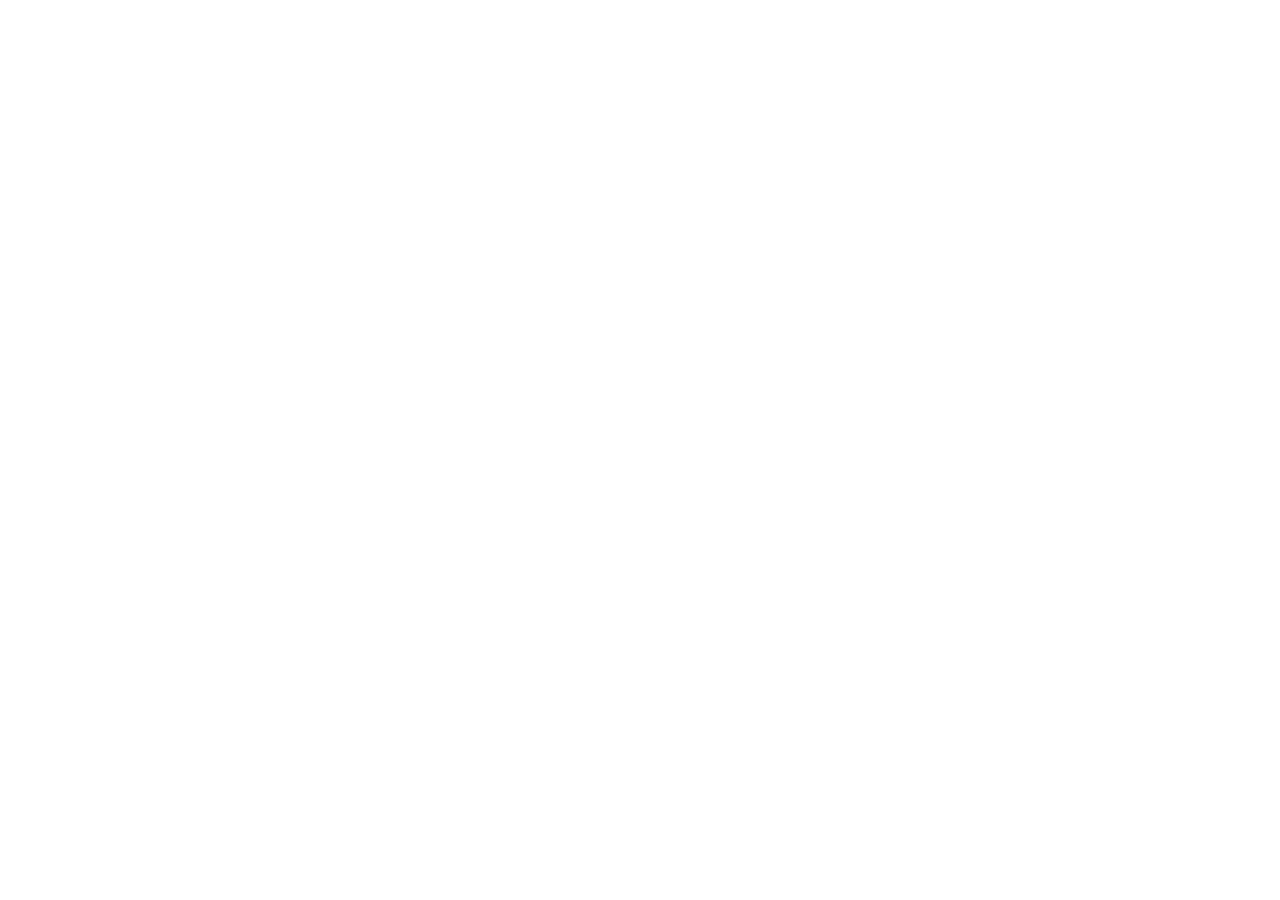
==== creditos.html @ 5a338950 "Consertei problemas no layout da página principal, aprimorei seu estilo, inseri um easter-egg, organ" ====
<!DOCTYPE html>
<html lang="en">
<head>
    <meta charset="UTF-8">
    <meta name="viewport" content="width=device-width, initial-scale=1.0">
    <title>Créditos</title>
</head>
<body>
    
</body>
</html>
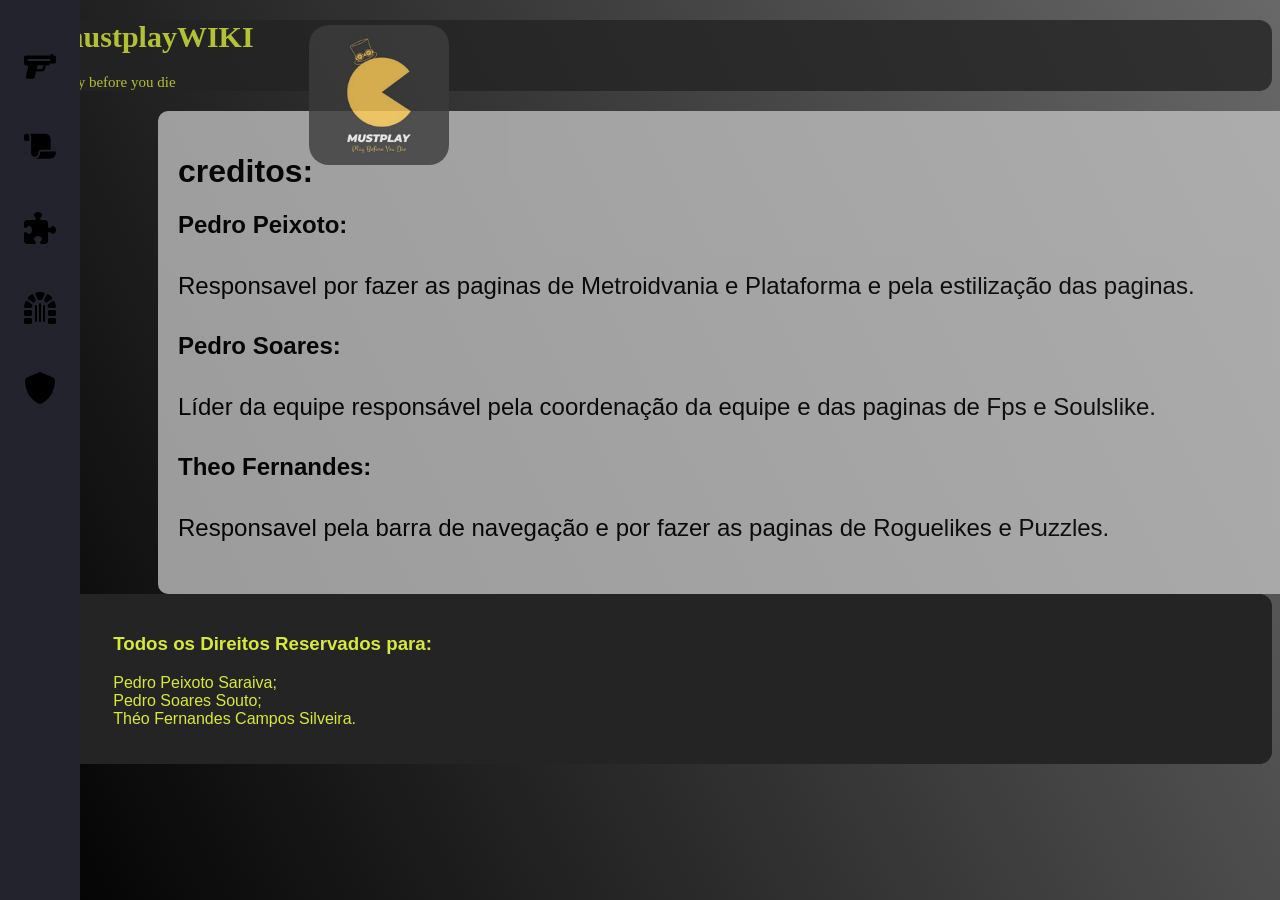
==== commit 9f6d7405: "adicionei footer e navbar na pagina de fps e fiz a pagina de creditos" ====
--- a/creditos.html
+++ b/creditos.html
@@ -4,8 +4,76 @@
     <meta charset="UTF-8">
     <meta name="viewport" content="width=device-width, initial-scale=1.0">
     <title>Créditos</title>
+    <link rel="stylesheet" href="estilos.css">
 </head>
 <body>
-    
+    <header>
+        <img id="logo" src="imgs/logo.jpg">
+        <h1>mustplayWIKI</h1>
+        <p>Play before you die</p>
+        <a href="https://freepacman.org/#google_vignette" target="_blank"><img  id="easter-egg" src="imgs/easter-egg.png"></a>
+    </header>
+    <nav class="navbar">
+        <ul class="navbar-nav">
+            <li>
+                <a href="generos/fps.html" class="nav-link">
+                    <svg xmlns="http://www.w3.org/2000/svg" viewBox="0 0 576 512">
+                        <path d="M528 56c0-13.3-10.7-24-24-24s-24 10.7-24 24l0 8L32 64C14.3 64 0 78.3 0 96L0 208c0 17.7 14.3 32 32 32l10 0c20.8 0 36.1 19.6 31 39.8L33 440.2c-2.4 9.6-.2 19.7 5.8 27.5S54.1 480 64 480l96 0c14.7 0 27.5-10 31-24.2L217 352l104.5 0c23.7 0 44.8-14.9 52.7-37.2L400.9 240l31.1 0c8.5 0 16.6-3.4 22.6-9.4L477.3 208l66.7 0c17.7 0 32-14.3 32-32l0-80c0-17.7-14.3-32-32-32l-16 0 0-8zM321.4 304L229 304l16-64 105 0-21 58.7c-1.1 3.2-4.2 5.3-7.5 5.3zM80 128l384 0c8.8 0 16 7.2 16 16s-7.2 16-16 16L80 160c-8.8 0-16-7.2-16-16s7.2-16 16-16z"/>
+                    </svg>
+                    <span class="link-text">FPS</span>
+                </a>
+            </li>
+            <li>
+                <a href="generos/metroidvania.html" class="nav-link">
+                    <svg xmlns="http://www.w3.org/2000/svg" viewBox="0 0 576 512">
+                        <path d="M0 80l0 48c0 17.7 14.3 32 32 32l16 0 48 0 0-80c0-26.5-21.5-48-48-48S0 53.5 0 80zM112 32c10 13.4 16 30 16 48l0 304c0 35.3 28.7 64 64 64s64-28.7 64-64l0-5.3c0-32.4 26.3-58.7 58.7-58.7L480 320l0-192c0-53-43-96-96-96L112 32zM464 480c61.9 0 112-50.1 112-112c0-8.8-7.2-16-16-16l-245.3 0c-14.7 0-26.7 11.9-26.7 26.7l0 5.3c0 53-43 96-96 96l176 0 96 0z"/>
+                    </svg>
+                    <span class="link-text">Metroidvanias</span>
+                </a>
+            </li>
+            <li>
+                <a href="generos/puzzle.html" class="nav-link">
+                    <svg xmlns="http://www.w3.org/2000/svg" viewBox="0 0 512 512">
+                        <path d="M192 104.8c0-9.2-5.8-17.3-13.2-22.8C167.2 73.3 160 61.3 160 48c0-26.5 28.7-48 64-48s64 21.5 64 48c0 13.3-7.2 25.3-18.8 34c-7.4 5.5-13.2 13.6-13.2 22.8c0 12.8 10.4 23.2 23.2 23.2l56.8 0c26.5 0 48 21.5 48 48l0 56.8c0 12.8 10.4 23.2 23.2 23.2c9.2 0 17.3-5.8 22.8-13.2c8.7-11.6 20.7-18.8 34-18.8c26.5 0 48 28.7 48 64s-21.5 64-48 64c-13.3 0-25.3-7.2-34-18.8c-5.5-7.4-13.6-13.2-22.8-13.2c-12.8 0-23.2 10.4-23.2 23.2L384 464c0 26.5-21.5 48-48 48l-56.8 0c-12.8 0-23.2-10.4-23.2-23.2c0-9.2 5.8-17.3 13.2-22.8c11.6-8.7 18.8-20.7 18.8-34c0-26.5-28.7-48-64-48s-64 21.5-64 48c0 13.3 7.2 25.3 18.8 34c7.4 5.5 13.2 13.6 13.2 22.8c0 12.8-10.4 23.2-23.2 23.2L48 512c-26.5 0-48-21.5-48-48L0 343.2C0 330.4 10.4 320 23.2 320c9.2 0 17.3 5.8 22.8 13.2C54.7 344.8 66.7 352 80 352c26.5 0 48-28.7 48-64s-21.5-64-48-64c-13.3 0-25.3 7.2-34 18.8C40.5 250.2 32.4 256 23.2 256C10.4 256 0 245.6 0 232.8L0 176c0-26.5 21.5-48 48-48l120.8 0c12.8 0 23.2-10.4 23.2-23.2z"/>
+                    </svg>
+                    <span class="link-text">Puzzles</span>
+                </a>
+            </li>
+            <li>
+                <a href="generos/roguelike.html" class="nav-link">
+                        <svg xmlns="http://www.w3.org/2000/svg" viewBox="0 0 512 512">
+                            <path d="M336.6 156.5c1.3 1.1 2.7 2.2 3.9 3.3c9.3 8.2 23 10.5 33.4 3.6l67.6-45.1c11.4-7.6 14.2-23.2 5.1-33.4C430 66.6 410.9 50.6 389.7 37.6c-11.9-7.3-26.9-1.4-32.1 11.6l-30.5 76.2c-4.5 11.1 .2 23.6 9.5 31.2zM328 36.8c5.1-12.8-1.6-27.4-15-30.5C294.7 2.2 275.6 0 256 0s-38.7 2.2-57 6.4C185.5 9.4 178.8 24 184 36.8l30.3 75.8c4.5 11.3 16.8 17.2 29 16c4.2-.4 8.4-.6 12.7-.6s8.6 .2 12.7 .6c12.1 1.2 24.4-4.7 29-16L328 36.8zM65.5 85c-9.1 10.2-6.3 25.8 5.1 33.4l67.6 45.1c10.3 6.9 24.1 4.6 33.4-3.6c1.3-1.1 2.6-2.3 4-3.3c9.3-7.5 13.9-20.1 9.5-31.2L154.4 49.2c-5.2-12.9-20.3-18.8-32.1-11.6C101.1 50.6 82 66.6 65.5 85zm314 137.1c.9 3.3 1.7 6.6 2.3 10c2.5 13 13 23.9 26.2 23.9l80 0c13.3 0 24.1-10.8 22.9-24c-2.5-27.2-9.3-53.2-19.7-77.3c-5.5-12.9-21.4-16.6-33.1-8.9l-68.6 45.7c-9.8 6.5-13.2 19.2-10 30.5zM53.9 145.8c-11.6-7.8-27.6-4-33.1 8.9C10.4 178.8 3.6 204.8 1.1 232c-1.2 13.2 9.6 24 22.9 24l80 0c13.3 0 23.8-10.8 26.2-23.9c.6-3.4 1.4-6.7 2.3-10c3.1-11.4-.2-24-10-30.5L53.9 145.8zM104 288l-80 0c-13.3 0-24 10.7-24 24l0 48c0 13.3 10.7 24 24 24l80 0c13.3 0 24-10.7 24-24l0-48c0-13.3-10.7-24-24-24zm304 0c-13.3 0-24 10.7-24 24l0 48c0 13.3 10.7 24 24 24l80 0c13.3 0 24-10.7 24-24l0-48c0-13.3-10.7-24-24-24l-80 0zM24 416c-13.3 0-24 10.7-24 24l0 48c0 13.3 10.7 24 24 24l80 0c13.3 0 24-10.7 24-24l0-48c0-13.3-10.7-24-24-24l-80 0zm384 0c-13.3 0-24 10.7-24 24l0 48c0 13.3 10.7 24 24 24l80 0c13.3 0 24-10.7 24-24l0-48c0-13.3-10.7-24-24-24l-80 0zM272 192c0-8.8-7.2-16-16-16s-16 7.2-16 16l0 272c0 8.8 7.2 16 16 16s16-7.2 16-16l0-272zm-64 32c0-8.8-7.2-16-16-16s-16 7.2-16 16l0 240c0 8.8 7.2 16 16 16s16-7.2 16-16l0-240zm128 0c0-8.8-7.2-16-16-16s-16 7.2-16 16l0 240c0 8.8 7.2 16 16 16s16-7.2 16-16l0-240z"/>
+                        </svg>
+                    <span class="link-text">Roguelikes</span>
+                </a>
+            </li>
+            <li>
+                <a href="generos/soulslike.html" class="nav-link">
+                    <svg xmlns="http://www.w3.org/2000/svg" viewBox="0 0 512 512">
+                        <path d="M256 0c4.6 0 9.2 1 13.4 2.9L457.7 82.8c22 9.3 38.4 31 38.3 57.2c-.5 99.2-41.3 280.7-213.6 363.2c-16.7 8-36.1 8-52.8 0C57.3 420.7 16.5 239.2 16 140c-.1-26.2 16.3-47.9 38.3-57.2L242.7 2.9C246.8 1 251.4 0 256 0z"/>
+                    </svg>
+                    <span class="link-text">Soulslikes</span>
+                </a>
+            </li>
+        </ul>
+    </nav>
+    <main class="montserrat pag-creditos">
+        <h1>creditos:</h1>
+        <h2>Pedro Peixoto:</h2>
+        <p>Responsavel por fazer as paginas de Metroidvania e Plataforma e pela estilização das paginas.</p>
+        <h2>Pedro Soares:</h2>
+        <p>Líder da equipe responsável pela coordenação da equipe e das paginas de Fps e Soulslike.</p>
+        <h2>Theo Fernandes:</h2>
+        <p>Responsavel pela barra de navegação e por fazer as paginas de Roguelikes e Puzzles.</p>
+    </main>
+    <footer>
+        <footer class="montserrat">
+            <h3 class="creditos">Todos os Direitos Reservados para:</h3>
+            <ul class="creditos">
+                <li>Pedro Peixoto Saraiva;</li>
+                <li>Pedro Soares Souto;</li>
+                <li>Théo Fernandes Campos Silveira.</li>
+            </ul>
+    </footer>
 </body>
 </html>
--- a/estilos.css
+++ b/estilos.css
@@ -0,0 +1,219 @@
+:root {
+  font-size: 16px;
+  --text-primary: #b6b6b6;
+  --bg-primary: #23232e;
+  --link-creditos: rgb(113, 138, 252);
+}
+
+  
+html, body {
+  min-height: 100%;
+  padding: 0;
+  background-repeat: no-repeat;
+  background-size: cover;
+}
+  
+body {
+  background-image: linear-gradient(63deg, #000, #686868);
+  z-index: 0;
+}
+  
+.montserrat{
+  font-family: "Montserrat", sans-serif;
+  font-optical-sizing: auto;
+  font-weight: 400;
+  font-style: normal;
+  padding: 20px;
+}
+  
+header {
+  z-index: 1;
+  opacity: 0.8;
+  color: #d7e93b;
+  font-size: 15px;
+  background-color: #252424;
+  border-radius: 13px;
+  position: relative;
+  margin-left: 4%;
+  clear: right;
+}
+  
+main {
+  color: black;
+  background-color: #bebebe;
+  width: 86.9%;
+  margin-left: 150px;
+  margin-right: auto;
+  border-radius: 10px;
+  text-align: justify;
+  padding: 10px;
+  opacity: 0.8;
+  margin-top: 20px
+}
+
+.navbar {
+  width: 5rem;
+  height: 100vh;
+  position: fixed;
+  background-color: var(--bg-primary);
+  transition: width 200ms ease;
+  z-index: 3;
+  bottom: 0;
+  left: 0;
+}
+
+.navbar-nav {
+  list-style: none;
+  padding: 0;
+  margin: 0;
+  display: flex;
+  flex-direction: column;
+  align-items: start;
+  justify-content: flex-start;
+}
+
+.nav-link {
+  display: flex;
+  align-items: flex-end;
+  justify-content: flex-start;
+  height: 5rem;
+  color: var(--text-primary);
+  text-decoration: none;
+}
+
+.link-text {
+  display: none;
+  margin-left: 1rem;
+}
+
+.nav-link svg {
+  min-width: 2rem;
+  margin: auto 1.5rem;
+  padding-top: 52px;
+}
+
+.nav-link:hover {
+  color: rgb(255, 238, 0);
+}
+
+.navbar:hover {
+    width: 16rem;
+}
+
+.navbar:hover .link-text {
+  display: inline-block;
+  margin-top: auto;
+}
+  
+.creditos {
+  list-style: none;
+  padding-left: 3%;
+}
+  
+footer {
+  background-color: #252424;
+  color: #d7e93b;
+  border-radius: 13px;
+  width: 100%;
+  box-sizing: border-box;
+  z-index: 999;
+  padding-left: 50px;
+}
+
+  .titulo {
+  font-size: 30px;
+  text-align: center;
+}
+
+.foto {
+  float: right;
+  margin-top: 20px;
+  margin-left: 20px;
+  opacity: 1.0;
+  scale: 0.8;
+  border-radius: 13px;
+}
+
+main > p {
+  font-size: 1.5rem;
+  line-height: 45px;
+}
+
+#foto{
+  float:left; 
+  width: 220px;
+  padding-right: 8px;
+  height: 110px;
+  margin-top: 12px;
+  border-radius: 17px;
+}  
+
+.botao-menu {
+  display: none;
+}
+
+@media (max-width: 540px) {
+  .botao-menu {
+    display: flex;
+    margin-right: auto;
+    margin-left: 0.64rem;
+    padding-top: 10px;
+  }
+
+  .navbar {
+    display: none;
+  }
+}
+
+#easter-egg {
+  width: 35px;
+  position: absolute;
+  top: 0;
+  right: 0;
+  background-color: #252424;
+  opacity: 0;
+}
+
+#easter-egg:hover {
+  animation: easter-egg 1s ease-in-out;
+  animation-fill-mode: forwards;
+  cursor: pointer;
+}
+
+@keyframes easter-egg {
+  from{opacity: 0;}
+  to{opacity: 1;}
+}
+
+#logo {
+  border-radius: 20px;
+  position: absolute;
+  top: 5px;
+  left: 250px;
+  width: 140px;
+}
+
+#linha {
+  border: solid #000;
+  border-radius: 5px;
+  border-width: 2px;
+  margin-bottom: 16px;
+}
+
+#pag-creditos {
+  color: var(--link-creditos);
+}
+
+#pag-creditos:visited {
+  color: var(--link-creditos);
+}
+
+#pag-creditos:hover {
+  color: #fff;
+  text-decoration: none;
+}
+
+dl {
+  font-size: 1.5rem;
+  line-height: 45px;
+}
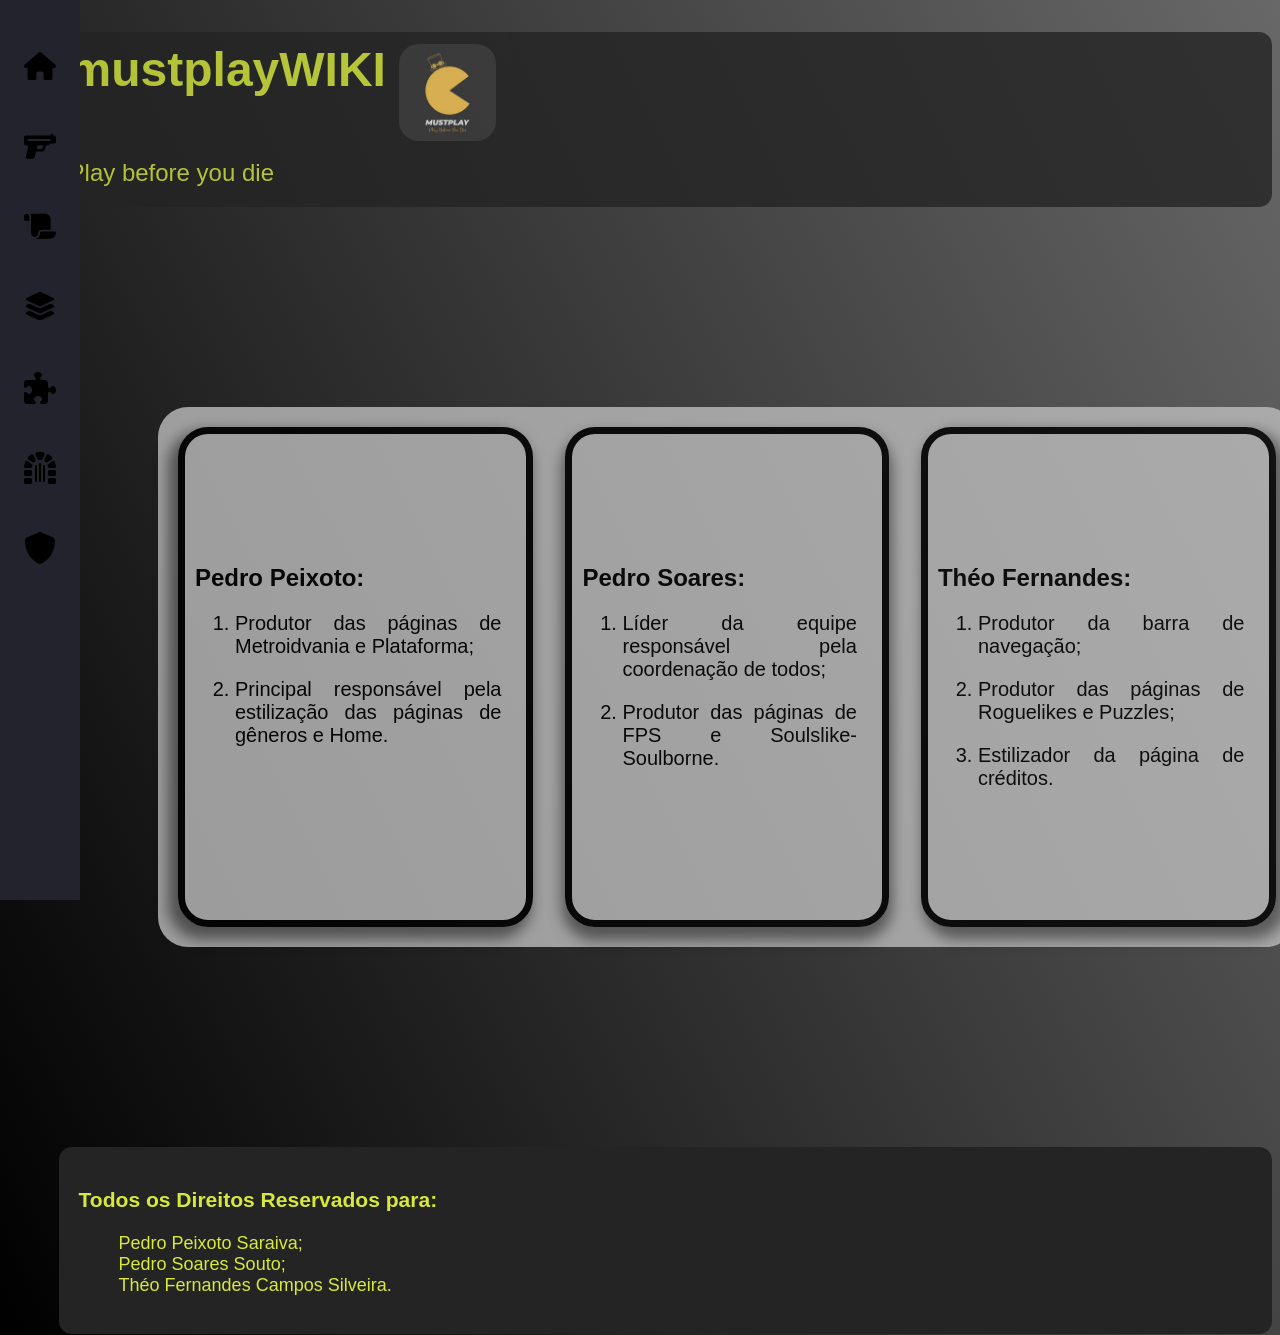
==== commit 72be0d09: "Estilizei a página de créditos usando grid e box-shadow e fiz alguns ajustes nas páginas de gêneros" ====
--- a/creditos.html
+++ b/creditos.html
@@ -5,9 +5,10 @@
     <meta name="viewport" content="width=device-width, initial-scale=1.0">
     <title>Créditos</title>
     <link rel="stylesheet" href="estilos.css">
+    <link rel="stylesheet" href="creditos.css">
 </head>
 <body>
-    <header>
+    <header class="Montserrat">
         <img id="logo" src="imgs/logo.jpg">
         <h1>mustplayWIKI</h1>
         <p>Play before you die</p>
@@ -15,6 +16,14 @@
     </header>
     <nav class="navbar">
         <ul class="navbar-nav">
+            <li>
+                <a href="../index.html" class="nav-link">
+                    <svg xmlns="http://www.w3.org/2000/svg" viewBox="0 0 576 512">
+                        <path d="M575.8 255.5c0 18-15 32.1-32 32.1l-32 0 .7 160.2c0 2.7-.2 5.4-.5 8.1l0 16.2c0 22.1-17.9 40-40 40l-16 0c-1.1 0-2.2 0-3.3-.1c-1.4 .1-2.8 .1-4.2 .1L416 512l-24 0c-22.1 0-40-17.9-40-40l0-24 0-64c0-17.7-14.3-32-32-32l-64 0c-17.7 0-32 14.3-32 32l0 64 0 24c0 22.1-17.9 40-40 40l-24 0-31.9 0c-1.5 0-3-.1-4.5-.2c-1.2 .1-2.4 .2-3.6 .2l-16 0c-22.1 0-40-17.9-40-40l0-112c0-.9 0-1.9 .1-2.8l0-69.7-32 0c-18 0-32-14-32-32.1c0-9 3-17 10-24L266.4 8c7-7 15-8 22-8s15 2 21 7L564.8 231.5c8 7 12 15 11 24z"/>
+                    </svg>
+                    <span class="link-text">Home</span>
+                </a>
+            </li>
             <li>
                 <a href="generos/fps.html" class="nav-link">
                     <svg xmlns="http://www.w3.org/2000/svg" viewBox="0 0 576 512">
@@ -29,6 +38,14 @@
                         <path d="M0 80l0 48c0 17.7 14.3 32 32 32l16 0 48 0 0-80c0-26.5-21.5-48-48-48S0 53.5 0 80zM112 32c10 13.4 16 30 16 48l0 304c0 35.3 28.7 64 64 64s64-28.7 64-64l0-5.3c0-32.4 26.3-58.7 58.7-58.7L480 320l0-192c0-53-43-96-96-96L112 32zM464 480c61.9 0 112-50.1 112-112c0-8.8-7.2-16-16-16l-245.3 0c-14.7 0-26.7 11.9-26.7 26.7l0 5.3c0 53-43 96-96 96l176 0 96 0z"/>
                     </svg>
                     <span class="link-text">Metroidvanias</span>
+                </a>
+            </li>
+            <li>
+                <a href="generos/plataforma.html" class="nav-link">
+                    <svg xmlns="http://www.w3.org/2000/svg" viewBox="0 0 576 512">
+                        <path d="M264.5 5.2c14.9-6.9 32.1-6.9 47 0l218.6 101c8.5 3.9 13.9 12.4 13.9 21.8s-5.4 17.9-13.9 21.8l-218.6 101c-14.9 6.9-32.1 6.9-47 0L45.9 149.8C37.4 145.8 32 137.3 32 128s5.4-17.9 13.9-21.8L264.5 5.2zM476.9 209.6l53.2 24.6c8.5 3.9 13.9 12.4 13.9 21.8s-5.4 17.9-13.9 21.8l-218.6 101c-14.9 6.9-32.1 6.9-47 0L45.9 277.8C37.4 273.8 32 265.3 32 256s5.4-17.9 13.9-21.8l53.2-24.6 152 70.2c23.4 10.8 50.4 10.8 73.8 0l152-70.2zm-152 198.2l152-70.2 53.2 24.6c8.5 3.9 13.9 12.4 13.9 21.8s-5.4 17.9-13.9 21.8l-218.6 101c-14.9 6.9-32.1 6.9-47 0L45.9 405.8C37.4 401.8 32 393.3 32 384s5.4-17.9 13.9-21.8l53.2-24.6 152 70.2c23.4 10.8 50.4 10.8 73.8 0z"/>
+                    </svg>
+                    <span class="link-text">Plataformas</span>
                 </a>
             </li>
             <li>
@@ -58,22 +75,52 @@
         </ul>
     </nav>
     <main class="montserrat pag-creditos">
-        <h1>creditos:</h1>
-        <h2>Pedro Peixoto:</h2>
-        <p>Responsavel por fazer as paginas de Metroidvania e Plataforma e pela estilização das paginas.</p>
-        <h2>Pedro Soares:</h2>
-        <p>Líder da equipe responsável pela coordenação da equipe e das paginas de Fps e Soulslike.</p>
-        <h2>Theo Fernandes:</h2>
-        <p>Responsavel pela barra de navegação e por fazer as paginas de Roguelikes e Puzzles.</p>
+        <section id="grid-main">
+            <div class="grid-cred" id="grid-cred1">
+                <h2>Pedro Peixoto:</h2>
+                <ol>
+                    <li>
+                        <p>Produtor das páginas de Metroidvania e Plataforma;</p>
+                    </li>
+                    <li>
+                        <p>Principal responsável pela estilização das páginas de gêneros e Home.</p>
+                    </li>
+                </ol>
+            </div>
+            <div class="grid-cred" id="grid-cred2">
+                <h2>Pedro Soares:</h2>
+                <ol>
+                    <li>
+                        <p>Líder da equipe responsável pela coordenação de todos;</p>
+                    </li>
+                    <li>
+                        <p>Produtor das páginas de FPS e Soulslike-Soulborne.</p>
+                    </li>
+                </ol>
+            </div>
+            <div class="grid-cred" id="grid-cred3">
+                <h2>Théo Fernandes:</h2>
+                <ol>
+                    <li>
+                        <p>Produtor da barra de navegação;</p>
+                    </li>
+                    <li>
+                        <p>Produtor das páginas de Roguelikes e Puzzles;</p>
+                    </li>
+                    <li>
+                        <p>Estilizador da página de créditos.</p>
+                    </li>
+                </ol> 
+            </div>
+        </section>
     </main>
-    <footer>
-        <footer class="montserrat">
-            <h3 class="creditos">Todos os Direitos Reservados para:</h3>
-            <ul class="creditos">
-                <li>Pedro Peixoto Saraiva;</li>
-                <li>Pedro Soares Souto;</li>
-                <li>Théo Fernandes Campos Silveira.</li>
-            </ul>
+    <footer class="montserrat">
+        <h3 class="creditos">Todos os Direitos Reservados para:</h3>
+        <ul class="creditos">
+            <li>Pedro Peixoto Saraiva;</li>
+            <li>Pedro Soares Souto;</li>
+            <li>Théo Fernandes Campos Silveira.</li>
+        </ul>
     </footer>
 </body>
 </html>
--- a/estilos.css
+++ b/estilos.css
@@ -48,7 +48,7 @@
   text-align: justify;
   padding: 10px;
   opacity: 0.8;
-  margin-top: 20px
+  margin-top: 20px;
 }
 
 .navbar {
@@ -107,17 +107,19 @@
   
 .creditos {
   list-style: none;
-  padding-left: 3%;
 }
   
 footer {
   background-color: #252424;
   color: #d7e93b;
   border-radius: 13px;
-  width: 100%;
+  width: 96%;
   box-sizing: border-box;
-  z-index: 999;
-  padding-left: 50px;
+  z-index: 999; 
+  margin-left: 4%;
+  font-size: 18px;
+  margin-bottom: -7px;
+  margin-top: 20px;
 }
 
   .titulo {
--- a/creditos.css
+++ b/creditos.css
@@ -0,0 +1,67 @@
+:root {
+    font-family: "Montserrat", sans-serif;
+    font-optical-sizing: auto;
+    font-weight: 400;
+    font-style: normal;
+}
+
+main {
+    margin-top: 200px;
+    margin-bottom: 200px;
+    border-radius: 30px;
+}
+
+header h1 {
+    padding-top: 10px;
+    padding-bottom: 30px;
+    font-size: 3rem;
+    padding-left: 10px;
+}
+
+header p {
+    font-size: 1.5rem;
+    padding-bottom: 20px;
+    padding-left: 10px;
+}
+
+#grid-main {
+    display: grid;
+    grid-template-columns: 1fr 1fr 2fr 1fr 1fr;
+    grid-template-rows: 1fr 1fr;
+    grid-gap: 0 2em;
+}
+
+#grid-cred1 {
+    grid-area: 1 / 1 / 3 / 3;
+    border: 7px solid #000;
+    padding: 110px 10px;
+    border-radius: 30px;
+    box-shadow: -6px 8px 14px 4px #00000081;
+}
+
+#grid-cred2 {
+    grid-area: 1 / 3 / 3 / 4;
+    border: 7px solid #000;
+    padding: 110px 10px;
+    border-radius: 30px;
+    box-shadow: 0 10px 14px 3px #00000081;
+}
+
+#grid-cred3 {
+    grid-area: 1 / 4 / 3 / 6;
+    border: 7px solid #000;
+    padding: 110px 10px;
+    border-radius: 30px;
+    box-shadow: 6px 8px 14px 4px #00000081;
+}
+
+#logo {
+    width: 8%;
+    left: 340px;
+    top: 12px;
+}
+
+section li {
+    font-size: 20px;
+    padding-right: 15px;
+}
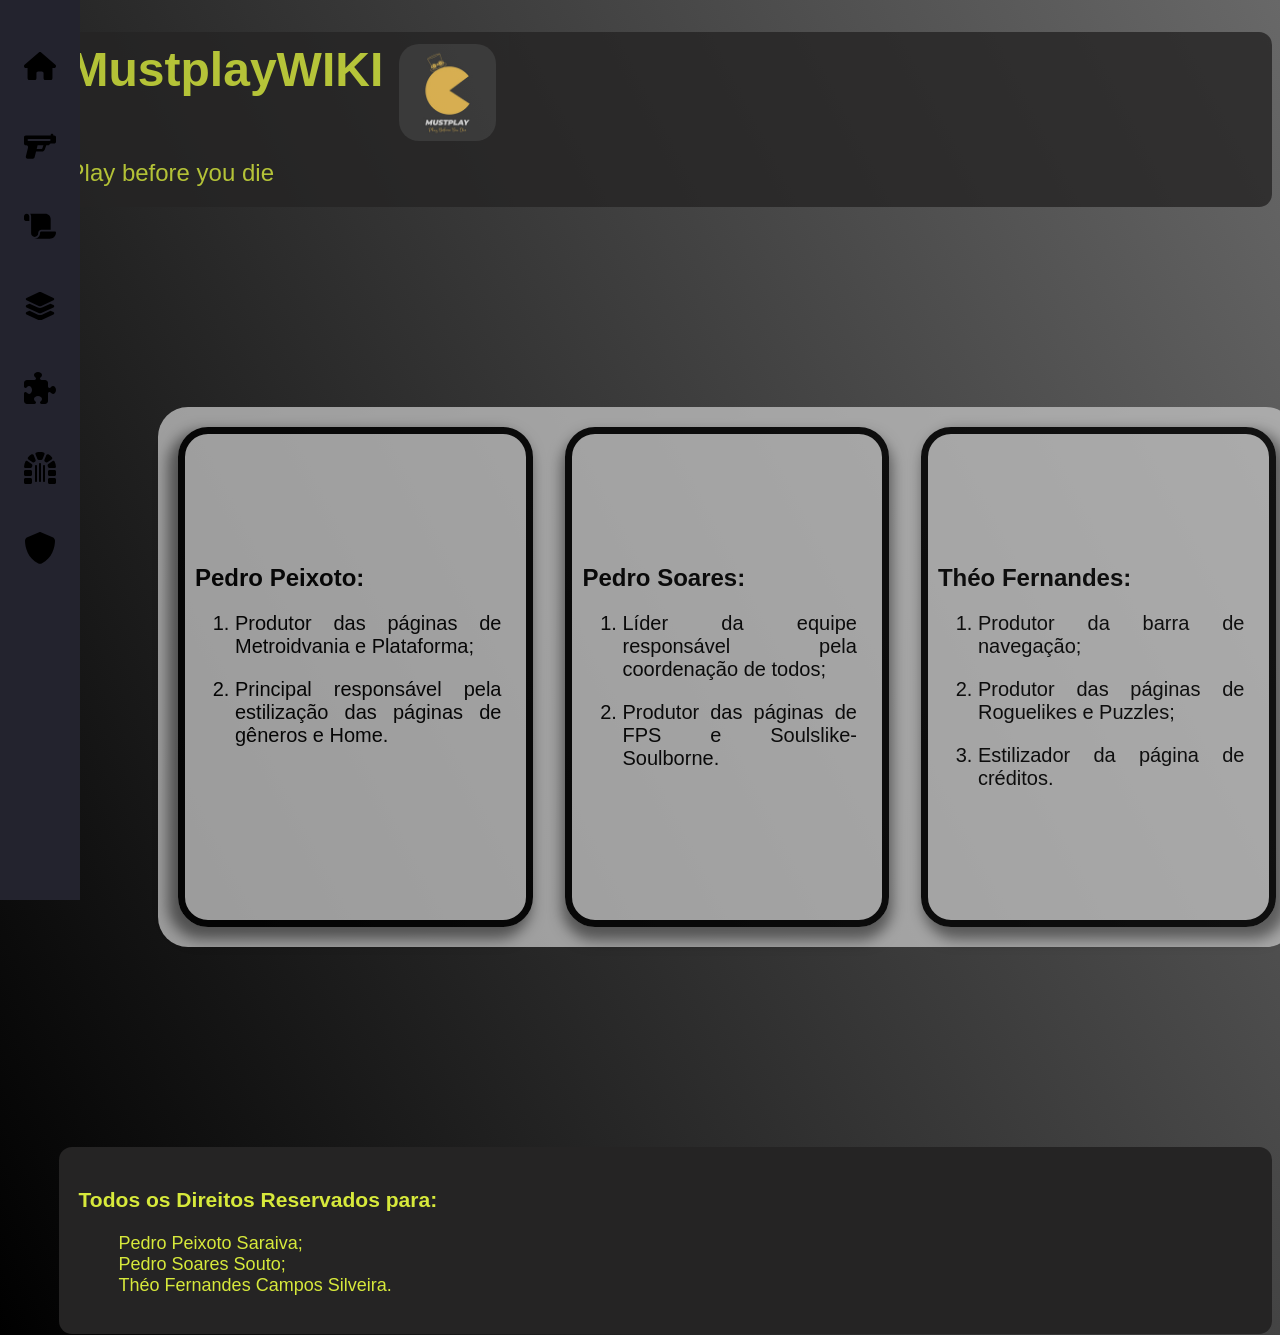
==== commit 408829d0: "Apaguei alguns arquivos desnecessários, corrigi alguns erros de escrita, aprimorei a definição dos g" ====
--- a/creditos.html
+++ b/creditos.html
@@ -6,11 +6,12 @@
     <title>Créditos</title>
     <link rel="stylesheet" href="estilos.css">
     <link rel="stylesheet" href="creditos.css">
+    <link rel="shortcut icon" type="x-icon" href="imgs/logo.jpg">
 </head>
 <body>
     <header class="Montserrat">
         <img id="logo" src="imgs/logo.jpg">
-        <h1>mustplayWIKI</h1>
+        <h1>MustplayWIKI</h1>
         <p>Play before you die</p>
         <a href="https://freepacman.org/#google_vignette" target="_blank"><img  id="easter-egg" src="imgs/easter-egg.png"></a>
     </header>
--- a/estilos.css
+++ b/estilos.css
@@ -148,23 +148,6 @@
   height: 110px;
   margin-top: 12px;
   border-radius: 17px;
-}  
-
-.botao-menu {
-  display: none;
-}
-
-@media (max-width: 540px) {
-  .botao-menu {
-    display: flex;
-    margin-right: auto;
-    margin-left: 0.64rem;
-    padding-top: 10px;
-  }
-
-  .navbar {
-    display: none;
-  }
 }
 
 #easter-egg {
@@ -218,4 +201,13 @@
 dl {
   font-size: 1.5rem;
   line-height: 45px;
+}
+
+dt {
+  font-weight: bold;
+  padding-top: 20px;
+}
+
+#foto {
+  padding-top: 8px;
 }
